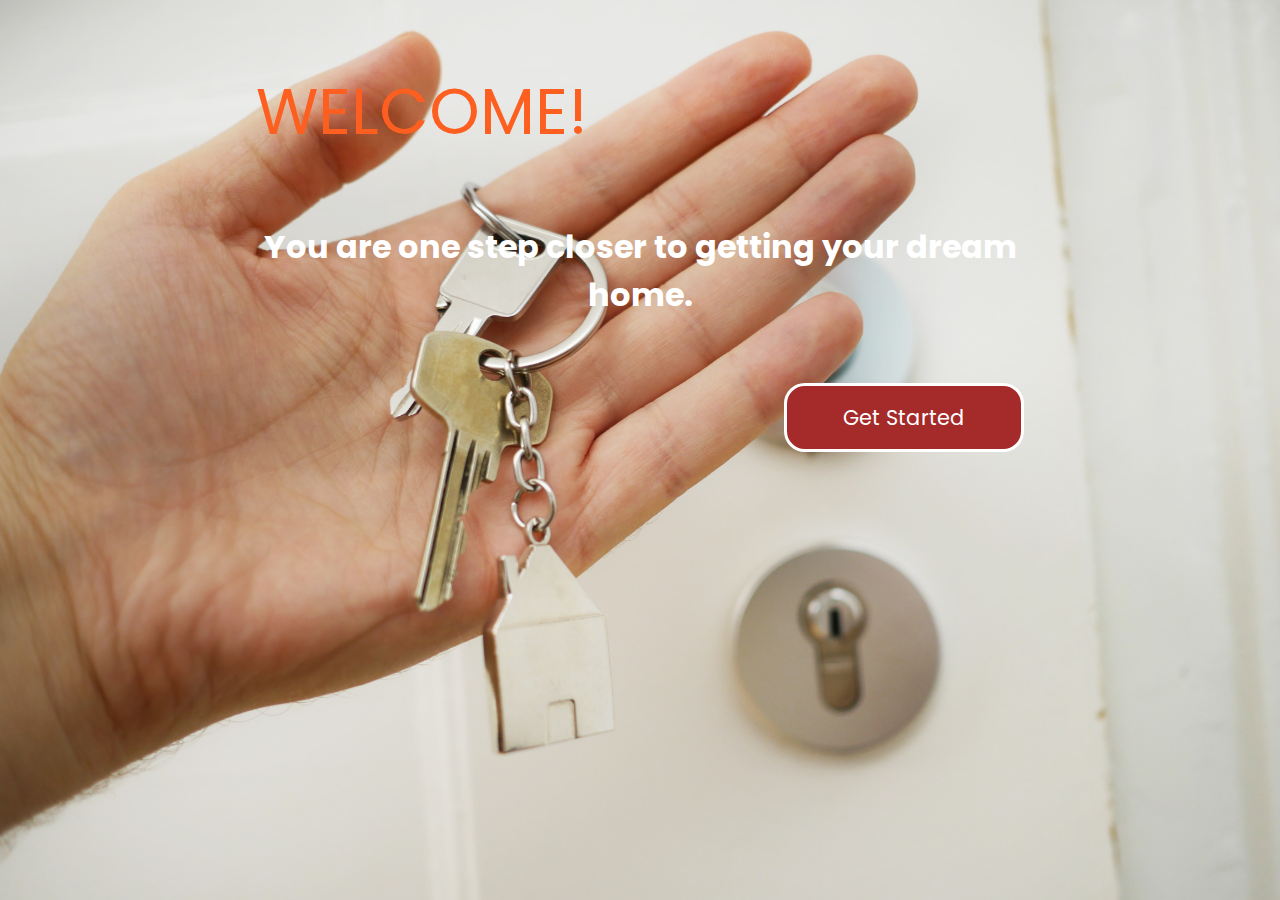
==== index.html @ e75d1e80 "Create form template" ====
<!DOCTYPE html>
<html lang="en">
<head>
    <meta charset="UTF-8">
    <meta http-equiv="X-UA-Compatible" content="IE=edge">
    <meta name="viewport" content="width=device-width, initial-scale=1.0">
    <link rel="stylesheet" href="styles.css">
    <title>Document</title>
</head>
<body id="body2">
    <header>WELCOME!</header>
    <main>
        <h2>You are one step closer to getting your dream home.</h2>
        <a href="./form.html">Get Started</a>
    </main>
    <script src="./index.js"></script>
</body>
</html>
---- styles.css ----
@import url('https://fonts.googleapis.com/css2?family=Lato&family=Poppins:wght@500&display=swap');

* {
  margin: 0;
  padding: 0;
  box-sizing: border-box;
  font-family: 'Poppins', sans-serif;
  font-size: 1rem;
}

body {
  background: url('./images/form.jpg');
  padding: 1rem;
  width: 100%;
  display: flex;
  flex-direction: column;
  gap: 4rem;
  background-size: cover;
  background-repeat: no-repeat;
  color: #fff;
  background-attachment: fixed;
  height: 100vh;
}

header {
  text-align: start;
  font-size: 4rem;
  color: rgb(253, 95, 32);
}

main {
  text-align: center;
  display: flex;
  flex-direction: column;
  align-items: flex-end;
  justify-content: center;
  gap: 4rem;
}

h2 {
  font-size: 2rem;
}

a {
  text-decoration: none;
  border: 3px solid #fff;
  padding: 1rem;
  font-size: 1.3rem;
  background-color: brown;
  color: #fff;
  border-radius: 1.3rem;
  width: 15rem;
}

@media screen and (min-width: 768px) {
  body {
    padding: 5% 20%;
  }
}
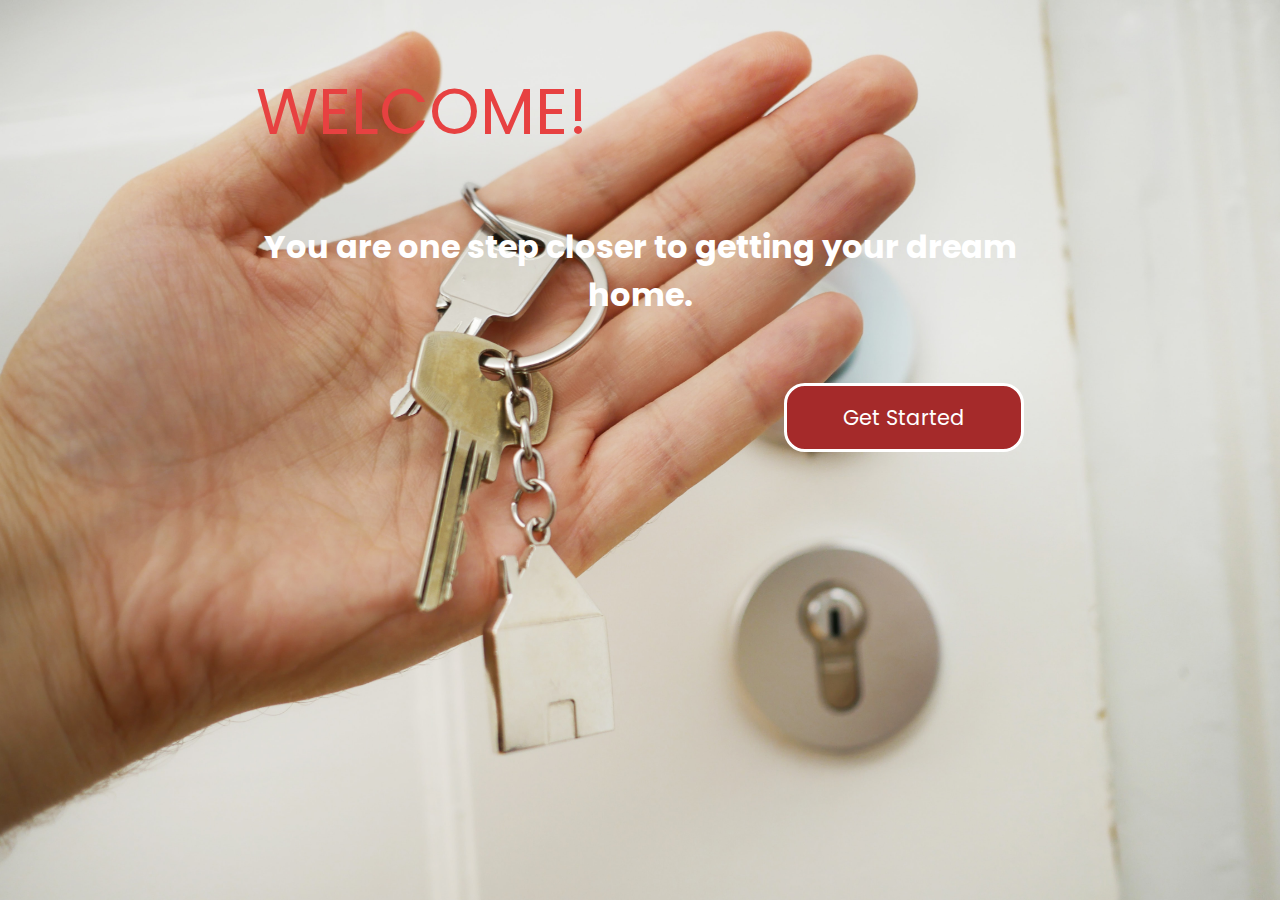
==== commit 4c0eb278: "Modify styles" ====
--- a/index.html
+++ b/index.html
@@ -13,6 +13,5 @@
         <h2>You are one step closer to getting your dream home.</h2>
         <a href="./form.html">Get Started</a>
     </main>
-    <script src="./index.js"></script>
 </body>
 </html>--- a/styles.css
+++ b/styles.css
@@ -25,7 +25,7 @@
 header {
   text-align: start;
   font-size: 4rem;
-  color: rgb(253, 95, 32);
+  color: rgb(231, 65, 65);
 }
 
 main {
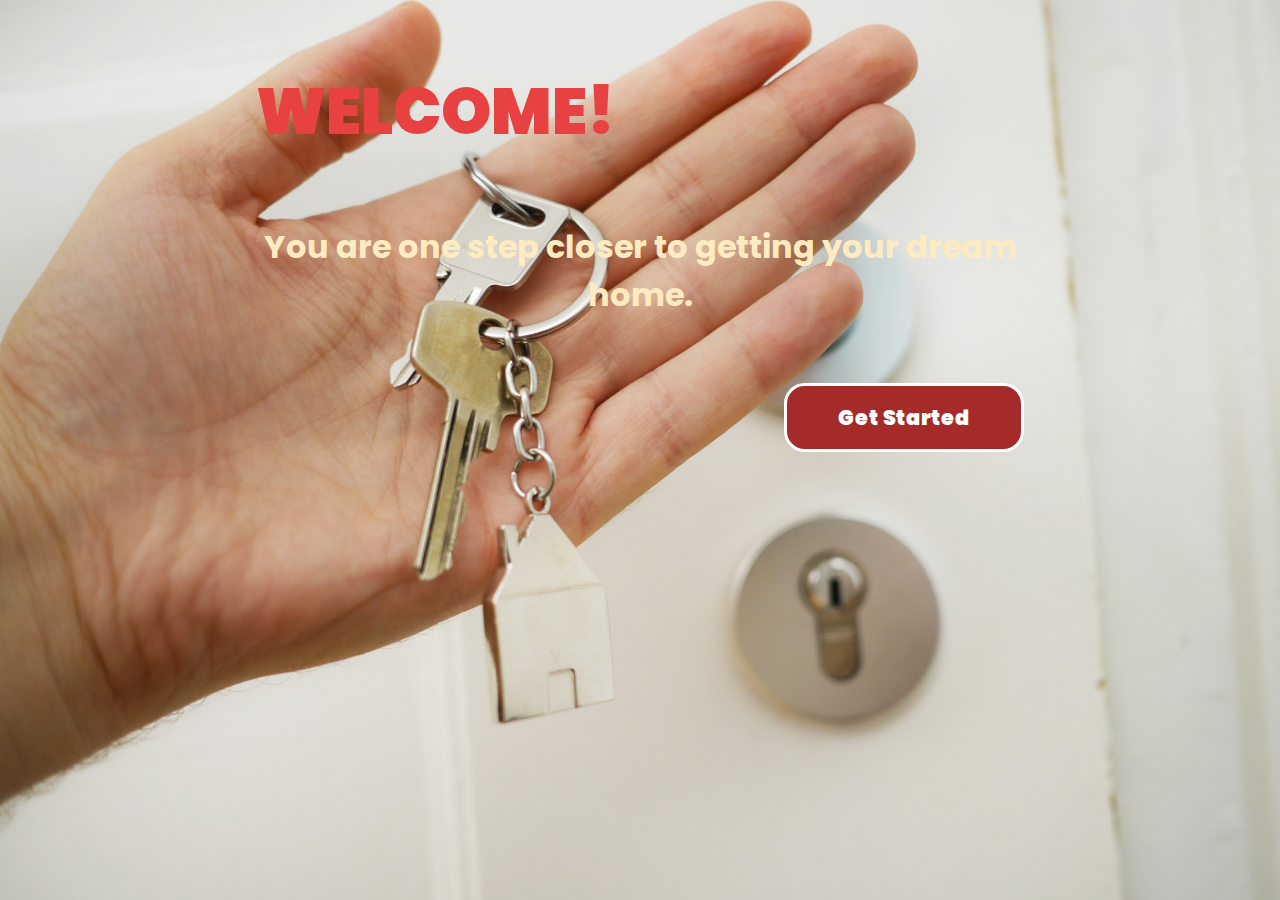
==== commit 1007f71e: "Add terms and conditions" ====
--- a/index.html
+++ b/index.html
@@ -1,5 +1,6 @@
 <!DOCTYPE html>
 <html lang="en">
+
 <head>
     <meta charset="UTF-8">
     <meta http-equiv="X-UA-Compatible" content="IE=edge">
@@ -7,6 +8,7 @@
     <link rel="stylesheet" href="styles.css">
     <title>Document</title>
 </head>
+
 <body id="body2">
     <header>WELCOME!</header>
     <main>
@@ -14,4 +16,5 @@
         <a href="./form.html">Get Started</a>
     </main>
 </body>
+
 </html>--- a/styles.css
+++ b/styles.css
@@ -17,9 +17,11 @@
   gap: 4rem;
   background-size: cover;
   background-repeat: no-repeat;
-  color: #fff;
+  color: #ffebc0;
+  font-weight: 900;
   background-attachment: fixed;
   height: 100vh;
+  background-position: center;
 }
 
 header {
@@ -55,5 +57,6 @@
 @media screen and (min-width: 768px) {
   body {
     padding: 5% 20%;
+    background-position: left;
   }
 }
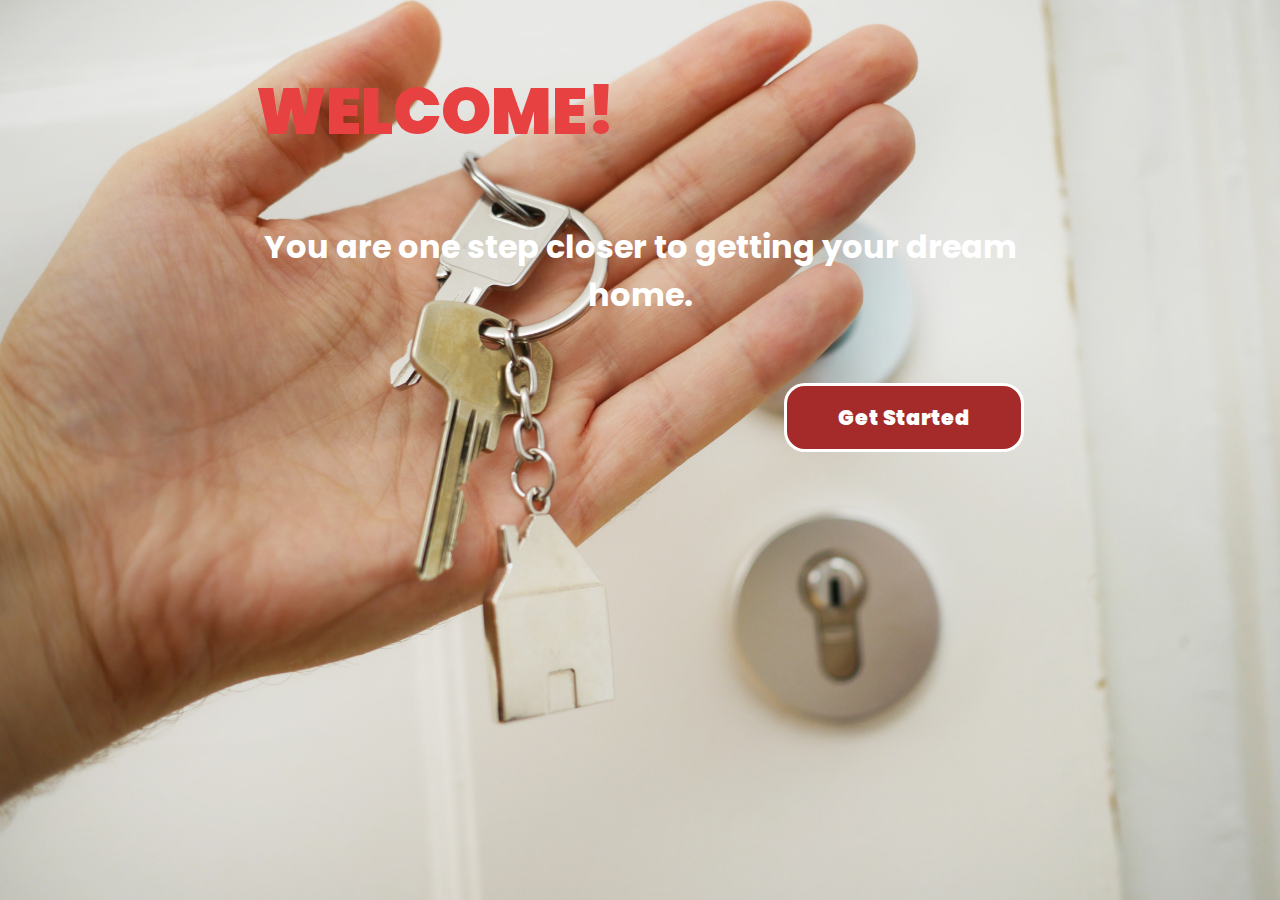
==== commit 89629483: "Change title and font color on home page" ====
--- a/index.html
+++ b/index.html
@@ -6,7 +6,7 @@
     <meta http-equiv="X-UA-Compatible" content="IE=edge">
     <meta name="viewport" content="width=device-width, initial-scale=1.0">
     <link rel="stylesheet" href="styles.css">
-    <title>Document</title>
+    <title>RENTAL APPLICATION FORM</title>
 </head>
 
 <body id="body2">
--- a/styles.css
+++ b/styles.css
@@ -17,7 +17,7 @@
   gap: 4rem;
   background-size: cover;
   background-repeat: no-repeat;
-  color: #ffebc0;
+  color: #ffffff;
   font-weight: 900;
   background-attachment: fixed;
   height: 100vh;
